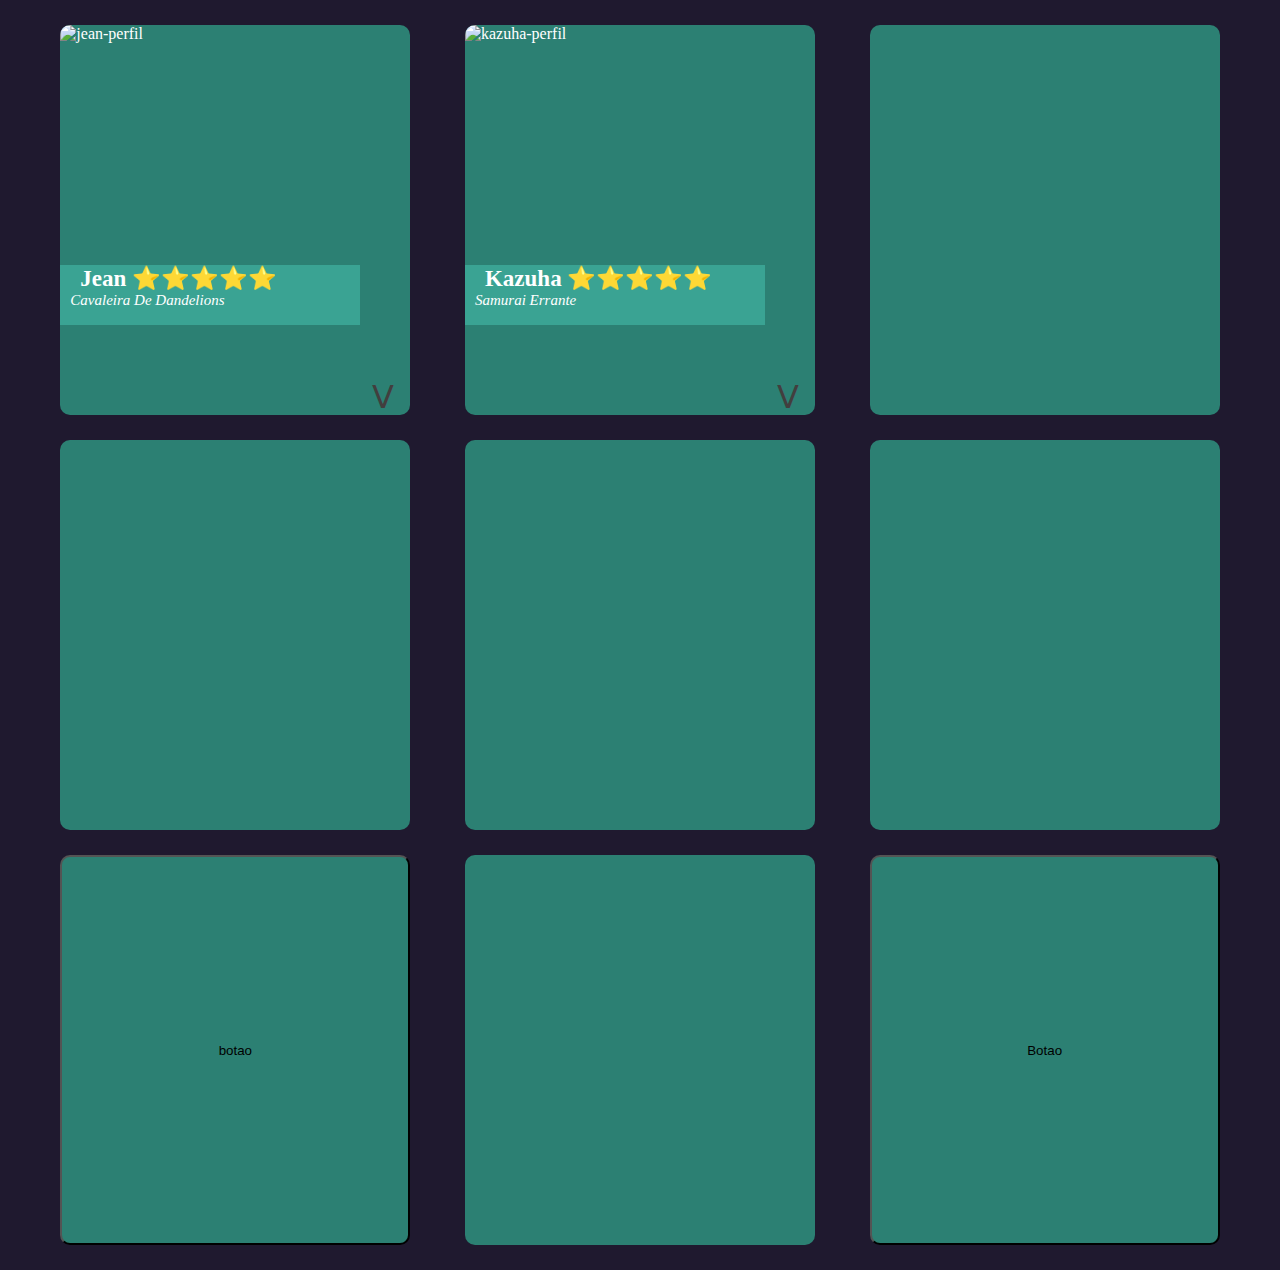
==== paginas/anemo.html @ ad4c477d "projeto-final" ====
<!DOCTYPE html>
<html lang="en">
<head>
  <meta charset="UTF-8">
  <meta http-equiv="X-UA-Compatible" content="IE=edge">
  <meta name="viewport" content="width=device-width, initial-scale=1.0">
  <title>Anemo</title>
  <link rel="stylesheet" href="paginas.css">
</head>
<body id="anemo">
  <section>
  <article class="card"><!--CARD-->
    <div class="head"><!--CABEÇALHO-->
      <img src="https://genshinpro.com.br/wp-content/uploads/2020/11/portrait-jean.jpg" alt="jean-perfil">
      <div class="titulo"><!--TITULO-->
        <h2>Jean &#11088;&#11088;&#11088;&#11088;&#11088;</h2>
        <p>Cavaleira De Dandelions</p>
      </div>
    </div>
    <p class="descript"><!--DESCRIÇÃO-->
      Descendente do prestigioso Clã Gunnhildr, Jean é a Grande Mestre Intendente em exercício dos Cavaleiros de Favonius. Ela está 
      sempre ocupada lidando com distúrbios em Mondstadt e, claro, trabalhando incansavelmente para manter a Cidade da Liberdade. 
    </p>
    <button class="btn_lermais">&#5167;</button><!--BOTÃO LERMAIS/LERMENOS-->
  </article>

  <article class="card">
    <div class="head">
      <img src="https://genshinpro.com.br/wp-content/uploads/2021/07/kazuha-profile.jpg" alt="kazuha-perfil">
      <div class="titulo">
        <h2>Kazuha &#11088;&#11088;&#11088;&#11088;&#11088;</h2>
        <p>Samurai Errante</p>
      </div>
    </div>

    <p class="descript">
      Um samurai errante do outrora famoso Clã Kaedehara, Kazuha é um membro da tripulação da Frota Crux, acolhido por Beidou depois de ser declarado um criminoso por Baal por tirar uma visão de suas mãos.
    </p>
    <button class="btn_lermais" >&#5167;</button>
  </article>
  
  <article class="card">
  </article>
  
  </section>

  <section>
  <article class="card"></article>
  <article class="card"></article>
  <article class="card"></article>   
  </section>

  <section>
  <button class="card">botao</button>
  <article class="card"></article>
  <button class="card">Botao</button> 
  </section>

  <script src="script.js"></script>
</body>
</html>
---- paginas/paginas.css ----
body {
  background: #1f192f;
  color: white;
}

section {
  display: flex;
  justify-content: space-around;
  margin: 25px;
}

.card  {
  width: 350px;
  height: 390px;
  background-color: #2c8073;
  border-radius: 10px;
}

.card img {
  width: 350px;
  height: 350px;
  object-fit: cover;
  border-radius: 10px;
  position: absolute;
}


.titulo {
  display: flex;
  flex-direction: column;
  width: 300px;
  height: 60px;
  background-color: #3aa393;
  position: absolute;
  margin-top: 15em;

}

.titulo h2 , .titulo p {
  margin: 0px;
  margin-left: 10px;
  font-size: 15px;
}

.titulo h2 {
  margin-left: 20px ;
  font-size: 23px;
}

.titulo p{
  font-style: italic;
}

.btn_lermais {
  text-align: center;
  background-color: transparent;
  color: #423e3e;
  border: none;
  height: 40px;
  width: 70px;  
  font-size: 2em;
  padding-bottom: 5px;
  position: absolute;
  margin: 11em 0px 0px 9em;
}

button:hover {
  cursor: pointer;
}


.descript {
  display: none;
  position: absolute;
  width: 330px;
  text-align: justify;
  background: #153a347e ;
  padding: 10px;
  margin-top: 24em;
  border-radius: 10px;
}
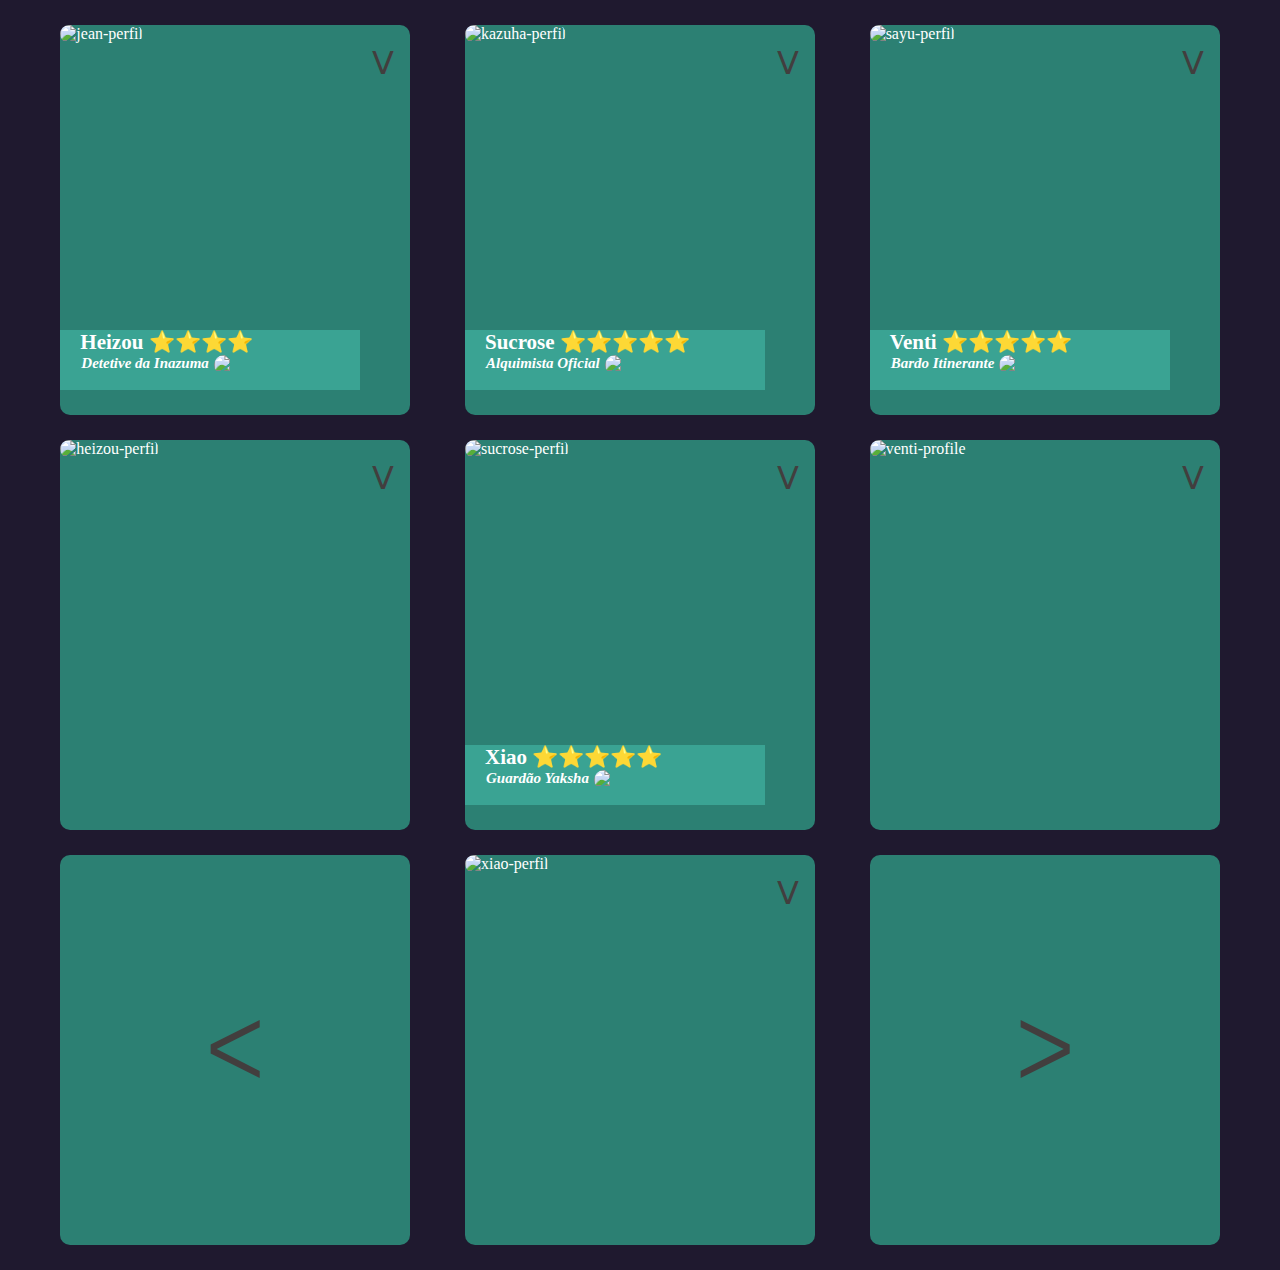
==== commit bbbf1a09: "projeto-final" ====
--- a/paginas/anemo.html
+++ b/paginas/anemo.html
@@ -1,5 +1,5 @@
 <!DOCTYPE html>
-<html lang="en">
+<html lang="pt-br">
 <head>
   <meta charset="UTF-8">
   <meta http-equiv="X-UA-Compatible" content="IE=edge">
@@ -12,16 +12,18 @@
   <article class="card"><!--CARD-->
     <div class="head"><!--CABEÇALHO-->
       <img src="https://genshinpro.com.br/wp-content/uploads/2020/11/portrait-jean.jpg" alt="jean-perfil">
-      <div class="titulo"><!--TITULO-->
+      <div class="titulo" onclick="A"><!--TITULO-->
         <h2>Jean &#11088;&#11088;&#11088;&#11088;&#11088;</h2>
-        <p>Cavaleira De Dandelions</p>
+        <h3>
+          Cavaleira De Dandelions  <img src="https://images-wixmp-ed30a86b8c4ca887773594c2.wixmp.com/f/0319d3df-791e-4e6e-970d-6e9eeef9ea59/de7dych-39724e87-caff-4247-831a-e2a10f2a9f17.png/v1/fill/w_112,h_114,strp/genshin_impact___sword_class_icon_by_thedarkkami_de7dych-fullview.png?token=eyJ0eXAiOiJKV1QiLCJhbGciOiJIUzI1NiJ9.[base64].chluLaW-fsWi-hn7mVqZZwb3OW9qC64F_FP88DalKx4" alt="espada-ico">
+        </h3>
       </div>
     </div>
-    <p class="descript"><!--DESCRIÇÃO-->
+    <p class="jean"><!--DESCRIÇÃO-->
       Descendente do prestigioso Clã Gunnhildr, Jean é a Grande Mestre Intendente em exercício dos Cavaleiros de Favonius. Ela está 
       sempre ocupada lidando com distúrbios em Mondstadt e, claro, trabalhando incansavelmente para manter a Cidade da Liberdade. 
     </p>
-    <button class="btn_lermais">&#5167;</button><!--BOTÃO LERMAIS/LERMENOS-->
+    <button onclick="Mais_Menos(jean , btn_jean)" class="jean">&#5167;</button><!--BOTÃO LERMAIS/LERMENOS-->
   </article>
 
   <article class="card">
@@ -29,33 +31,107 @@
       <img src="https://genshinpro.com.br/wp-content/uploads/2021/07/kazuha-profile.jpg" alt="kazuha-perfil">
       <div class="titulo">
         <h2>Kazuha &#11088;&#11088;&#11088;&#11088;&#11088;</h2>
-        <p>Samurai Errante</p>
+        <h3>
+          Samurai Errante  <img src="https://images-wixmp-ed30a86b8c4ca887773594c2.wixmp.com/f/0319d3df-791e-4e6e-970d-6e9eeef9ea59/de7dych-39724e87-caff-4247-831a-e2a10f2a9f17.png/v1/fill/w_112,h_114,strp/genshin_impact___sword_class_icon_by_thedarkkami_de7dych-fullview.png?token=eyJ0eXAiOiJKV1QiLCJhbGciOiJIUzI1NiJ9.[base64].chluLaW-fsWi-hn7mVqZZwb3OW9qC64F_FP88DalKx4" alt="espada-ico">
+        </h3>
       </div>
     </div>
-
-    <p class="descript">
+    <p class="kazuha">
       Um samurai errante do outrora famoso Clã Kaedehara, Kazuha é um membro da tripulação da Frota Crux, acolhido por Beidou depois de ser declarado um criminoso por Baal por tirar uma visão de suas mãos.
     </p>
-    <button class="btn_lermais" >&#5167;</button>
+    <button class="kazuha" onclick="Mais_Menos(kazuha , btn_kazuha)" >&#5167;</button>
   </article>
-  
+
   <article class="card">
-  </article>
-  
+    <div class="head">
+      <img src="https://genshinpro.com.br/wp-content/uploads/2021/08/sayu_perfil.jpg" alt="sayu-perfil">
+      <div class="titulo">
+        <h2>Sayu &#11088;&#11088;&#11088;&#11088;</h2>
+        <h3>
+          Mujina Ninja <img src="https://images-wixmp-ed30a86b8c4ca887773594c2.wixmp.com/f/0319d3df-791e-4e6e-970d-6e9eeef9ea59/de7dybe-07a17eb0-4932-4502-99aa-c217a6e7628f.png/v1/fill/w_116,h_127,strp/genshin_impact___claymore_class_icon_by_thedarkkami_de7dybe-fullview.png?token=eyJ0eXAiOiJKV1QiLCJhbGciOiJIUzI1NiJ9.[base64].BdinwmLiDZFspZcJtu_vyoQPpqxfCoYR6gcnt-PHNTM" alt="espadao-ico">
+        </h3>
+      </div>
+    </div>
+    <p class="sayu">
+      Uma ninja do Shiyuumatsu-Ban que está lutando para crescer. Sayu acredita que dormir pode ajudá-la a crescer, e é por isso que ela prefere usar suas técnicas ninja para se esconder e dormir. 
+    </p>
+    <button class="sayu" onclick="Mais_Menos(sayu , btn_sayu)">&#5167;</button>
+  </article>  
   </section>
 
   <section>
-  <article class="card"></article>
-  <article class="card"></article>
-  <article class="card"></article>   
+<article class="card">
+  <div class="head">
+    <img src="http://genshinpro.com.br/wp-content/uploads/2022/07/Heizou_Perfil.jpg" alt="heizou-perfil">
+    <div class="titulo">
+      <h2>Heizou &#11088;&#11088;&#11088;&#11088;</h2>
+      <h3>
+        Detetive da Inazuma <img src="https://images-wixmp-ed30a86b8c4ca887773594c2.wixmp.com/f/0319d3df-791e-4e6e-970d-6e9eeef9ea59/de7dyab-421121aa-18c2-41c7-a88a-93ba4e77136c.png/v1/fill/w_137,h_148,strp/genshin_impact___catalyst_class_icon_by_thedarkkami_de7dyab-fullview.png?token=eyJ0eXAiOiJKV1QiLCJhbGciOiJIUzI1NiJ9.[base64].6AtD62JwfrO_Cu-a_6R5X8xGKx2jtAQ9nGiUcBw1q9w" alt="catalisador-ico">
+      </h3>
+    </div>
+ </div>
+ <p class="heizou">
+  Heizou é um detetive de Inazuma que trabalha para a Comissão Tenryou.Um jovem e talentoso detetive da Comisssão Tenryou, é despreucupado e sempre de bom animô.
+ </p>
+ <button onclick="Mais_Menos(heizou , btn_heizou)" class="heizou">&#5167;</button>
+</article>
+
+    <article class="card">
+      <div class="head">
+        <img src="https://genshinpro.com.br/wp-content/uploads/2020/11/portrait-sucrose.jpg" alt="sucrose-perfil">
+        <div class="titulo">
+          <h2>Sucrose &#11088;&#11088;&#11088;&#11088;&#11088;</h2>
+          <h3>
+            Alquimista Oficial <img src="https://images-wixmp-ed30a86b8c4ca887773594c2.wixmp.com/f/0319d3df-791e-4e6e-970d-6e9eeef9ea59/de7dyab-421121aa-18c2-41c7-a88a-93ba4e77136c.png/v1/fill/w_137,h_148,strp/genshin_impact___catalyst_class_icon_by_thedarkkami_de7dyab-fullview.png?token=eyJ0eXAiOiJKV1QiLCJhbGciOiJIUzI1NiJ9.[base64].6AtD62JwfrO_Cu-a_6R5X8xGKx2jtAQ9nGiUcBw1q9w" alt="catalisador-ico"> 
+          </h3>
+        </div>
+      </div>
+      <p class="sucrose">
+        Uma alquimista especializada em bioalquimia, ela também atua como assistente de Albedo, o alquimista chefe dos Cavaleiros de Favonius. 
+      </p>
+      <button class="sucrose" onclick="Mais_Menos(sucrose ,btn_sucrose)">&#5167;</button>
+    </article>
+
+    <article class="card">
+      <div class="head">
+        <img src="https://genshinpro.com.br/wp-content/uploads/2020/11/portrait-venti.jpg" alt="venti-profile">
+        <div class="titulo">
+          <h2>Venti &#11088;&#11088;&#11088;&#11088;&#11088;</h2>
+          <h3>
+            Bardo Itinerante <img src="https://images-wixmp-ed30a86b8c4ca887773594c2.wixmp.com/f/0319d3df-791e-4e6e-970d-6e9eeef9ea59/de7dy8s-0d852fd2-7b55-4a00-945c-c85bad32bb43.png/v1/fill/w_112,h_111,strp/genshin_impact___bow_class_icon_by_thedarkkami_de7dy8s-fullview.png?token=eyJ0eXAiOiJKV1QiLCJhbGciOiJIUzI1NiJ9.[base64].S6GciaPJJT8nyjVSeCagzcIBgjAbXMBsUqymabZr7lc" alt="arco-ico">
+          </h3>
+        </div>
+      </div>
+     <p class="venti">
+        Venti é um bardo amante do vinho e de espírito livre em Mondstadt e o atual corpo mortal de Barbatos, o Arconte Anemo.
+      </p>
+      <button class="venti" onclick="Mais_Menos(venti , btn_venti)">&#5167;</button>        
+ 
+    </article>  
   </section>
 
   <section>
-  <button class="card">botao</button>
-  <article class="card"></article>
-  <button class="card">Botao</button> 
+<input onclick="window.location.href = 'cryo.html'" class="card" type="button" value="&#5176;">
+
+    <article class="card">
+      <div class="head">
+        <img src="https://genshinpro.com.br/wp-content/uploads/2020/11/portrait-xiao.jpg" alt="xiao-perfil">
+        <div class="titulo">
+          <h2>Xiao &#11088;&#11088;&#11088;&#11088;&#11088;</h2>
+          <h3>
+            Guardão Yaksha  <img src="https://images-wixmp-ed30a86b8c4ca887773594c2.wixmp.com/f/0319d3df-791e-4e6e-970d-6e9eeef9ea59/de7dyc0-06daaaeb-ea3b-47fb-b650-979ca0feeb9b.png/v1/fill/w_127,h_128,strp/genshin_impact___spear_class_icon_by_thedarkkami_de7dyc0-fullview.png?token=eyJ0eXAiOiJKV1QiLCJhbGciOiJIUzI1NiJ9.[base64].eA6BYbm9e2cFzc-joDzyCggVz7NHPa82jWTt1BhhlS4" alt="lança-ico">
+          </h3>
+        </div>
+      </div>
+      <p class="xiao">
+        Nome de Yaksha Alatus, é um adeptus e o único membro restante dos Cinco Yakshas enviados por Morax para subjugar os espíritos demoníacos que atormentavam Liyue. Ele atualmente mora no Albergue Wangshu, onde se isola das multidões e de interações humanas. 
+      </p>
+      <button class="xiao" onclick="Mais_Menos(xiao , btn_xiao)">&#5167;</button>
+    </article>
+
+<input onclick="window.location.href = 'geo.html'" class="card" type="button" value="&#5171;">
   </section>
 
-  <script src="script.js"></script>
+  <script src="anemo.js"></script>
 </body>
 </html>
--- a/paginas/paginas.css
+++ b/paginas/paginas.css
@@ -1,81 +1,200 @@
-body {
-  background: #1f192f;
-  color: white;
-}
-
-section {
-  display: flex;
-  justify-content: space-around;
-  margin: 25px;
-}
-
-.card  {
-  width: 350px;
-  height: 390px;
-  background-color: #2c8073;
-  border-radius: 10px;
-}
-
-.card img {
-  width: 350px;
-  height: 350px;
-  object-fit: cover;
-  border-radius: 10px;
-  position: absolute;
-}
-
-
-.titulo {
-  display: flex;
-  flex-direction: column;
-  width: 300px;
-  height: 60px;
-  background-color: #3aa393;
-  position: absolute;
-  margin-top: 15em;
-
-}
-
-.titulo h2 , .titulo p {
-  margin: 0px;
-  margin-left: 10px;
-  font-size: 15px;
-}
-
-.titulo h2 {
-  margin-left: 20px ;
-  font-size: 23px;
-}
-
-.titulo p{
-  font-style: italic;
-}
-
-.btn_lermais {
-  text-align: center;
-  background-color: transparent;
-  color: #423e3e;
-  border: none;
-  height: 40px;
-  width: 70px;  
-  font-size: 2em;
-  padding-bottom: 5px;
-  position: absolute;
-  margin: 11em 0px 0px 9em;
-}
-
-button:hover {
-  cursor: pointer;
-}
-
-
-.descript {
-  display: none;
-  position: absolute;
-  width: 330px;
-  text-align: justify;
-  background: #153a347e ;
-  padding: 10px;
-  margin-top: 24em;
-  border-radius: 10px;
-}+body {
+  background: #1f192f;
+  color: white;
+}
+
+section {
+  display: flex;
+  justify-content: space-around;
+  margin: 25px;
+}
+
+.card  {
+  width: 350px;
+  height: 390px;
+  background-color: #2c8073;
+  border-radius: 10px;
+}
+
+.card img {
+  width: 350px;
+  height: 350px;
+  object-fit: cover;
+  border-radius: 10px;
+}
+
+
+.titulo {
+  display: flex;
+  flex-direction: column;
+  width: 300px;
+  height: 60px;
+  background-color: #3aa393;
+  margin-top: -8em;
+  position: absolute;
+
+}
+
+.titulo h2 , .titulo h3 {
+  margin: 0px;
+  margin-left: 10px;
+  font-size: 15px;
+}
+
+.titulo h2 {
+  margin-left: 20px ;
+  font-size: 21px;
+}
+
+.titulo h3{
+  display: flex;
+  margin-left: 21px;
+  font-style: italic;
+}
+
+button {
+  text-align: center;
+  background-color: transparent;
+  color: #423e3e;
+  border: none;
+  height: 40px;
+  width: 70px;  
+  font-size: 2em;
+  padding-bottom: 5px;
+  margin: 0em 0px 0px 9em;
+}
+
+button:hover {
+  cursor: pointer;
+}
+
+
+p {
+  display: none;
+  position: absolute;
+  width: 330px;
+  text-align: justify;
+  background: #153a347e ;
+  padding: 10px;
+  margin-top: 2em;
+  border-radius: 10px;
+}
+
+input {
+  border: none;
+  font-size: 5em;
+  color: #423e3e;
+}
+
+input:hover {
+  cursor: pointer;
+}
+
+#geo .card{
+  background-color: #c5a565;
+
+}
+
+#geo .titulo {
+  background-color: #d69d48;
+}
+
+#geo p {
+  background-color: #a77c3ca2;
+}
+
+
+#electro .card{
+  background-color: #955fb3;
+
+}
+
+#electro .titulo {
+  background-color: #a166c0;
+  width: 320px;
+}
+
+#electro p {
+  background-color: #8846ac80;
+}
+
+#electro section {
+  justify-content: space-evenly;
+}
+
+#electro body{
+  padding: 60px;
+
+}
+
+#dendro .card {
+  background-color: #7a8855;
+}
+
+#dendro .titulo {
+  background-color: #82964a;
+}
+
+#dendro p {
+  background-color: #8da54d56;
+}
+
+
+#dendro input {
+  font-size: 5em;
+  height: 150px;
+  margin: 0px;
+}
+
+.button {
+  margin: 0px;
+}
+
+#hydro .card {
+  background-color: #428ab1;
+}
+
+#hydro .titulo {
+  background-color: #448cb3;
+}
+
+#hydro p {
+  background-color: #2d759c7a;
+}
+
+.titulo img {
+  width: 20px;
+  height: 20px;
+  margin-left: 5px;
+}
+
+#hydro input {
+  font-size: 5em;
+  height: 150px;
+  margin: 0px;
+}
+
+#pyro .card {
+  background-color: #c46a33;
+}
+
+#pyro .titulo {
+  background-color: #db7632;
+  width: 320px;
+}
+
+#pyro p {
+  background-color: #86441785;
+}
+
+#cryo .card{
+  background-color: #64c2d9;
+}
+
+#cryo .titulo {
+  background-color: #60bcd2;
+}
+
+#cryo p {
+  background-color: #22758a65;
+}
